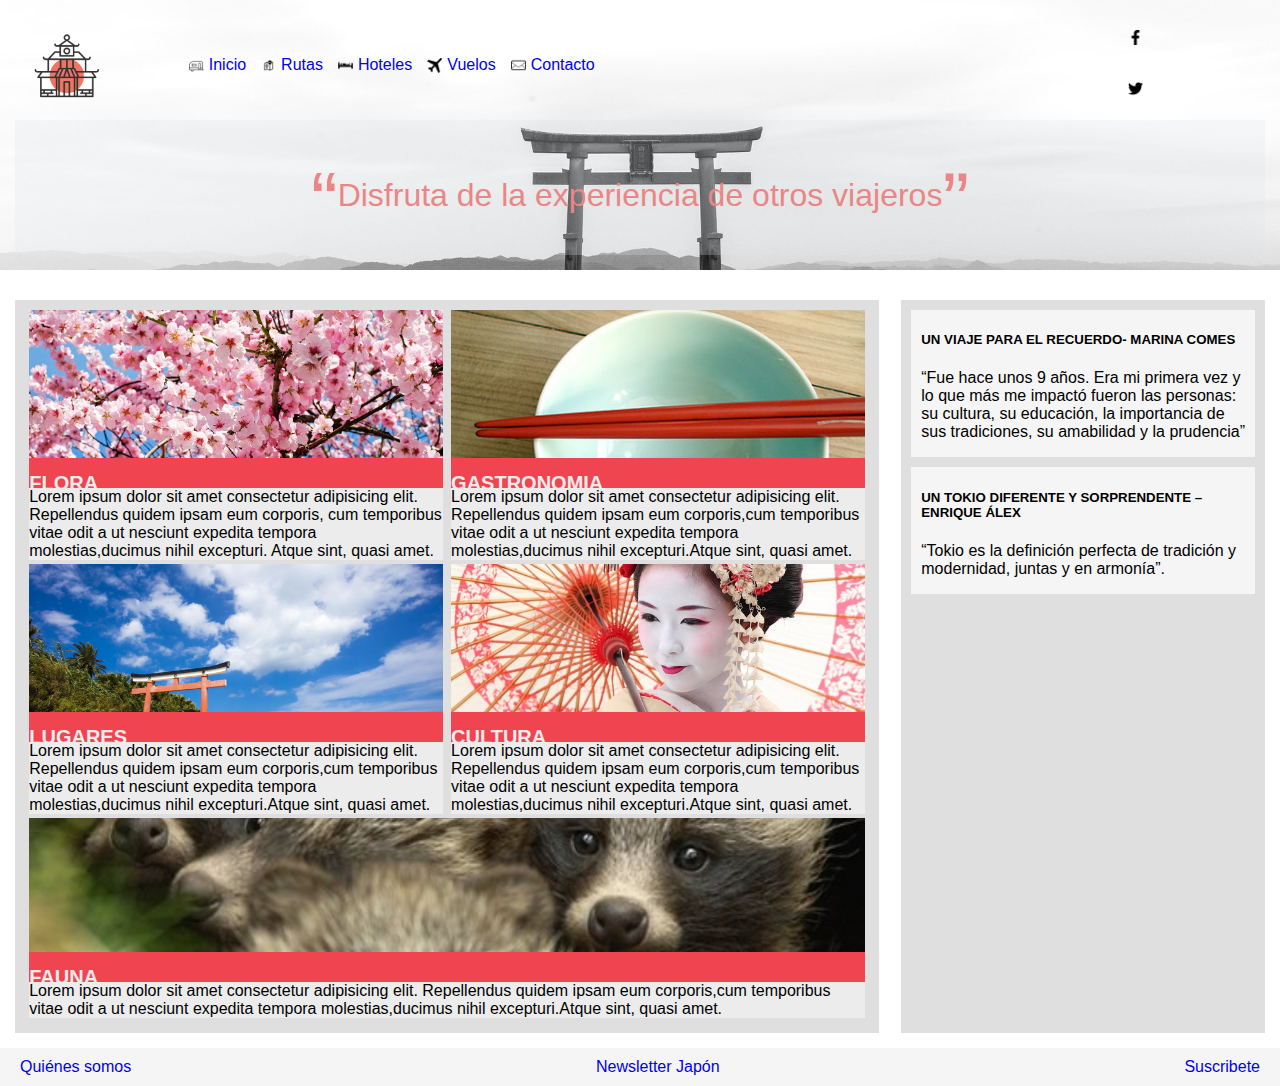
==== Nivell2/index.html @ 10db2bfe "nivell 1 i 2" ====
<!DOCTYPE html>
<html lang="en">

<head>
    <meta charset="UTF-8">
    <meta name="viewport" content="width=device-width, initial-scale=1.0">
    <title>Wireframe amb flex Layout</title>
    <link rel="stylesheet" href="./CSS/style.css">

</head>

<body>
    <header>
        <nav id="box1">
            <img id="logo" src="./img/logo.png" alt="logo">

            <ul id="menu">
                <li>
                    <a href="/"><img id="home" src="./img/home.png" alt="Inicio">
                        <span>Inicio</span></a>

                </li>

                <li>
                    <a href="/"><img id="routes" src="./img/route.png" alt="Rutas">
                        <span>Rutas</span></a>
                </li>

                <li>
                    <a href="/"><img id="hotels" src="./img/hotel.png" alt="Hoteles">
                        <span>Hoteles</span></a>
                </li>

                <li>
                    <a href="/"><img id="flights" src="./img/flight.png" alt="Vuelos">
                        <span>Vuelos</span></a>
                </li>

                <li>
                    <a href="/"><img id="contact" src="./img/contact.png" alt="">
                        <span>Contacto</span></a>
                </li>

            </ul>

            <div id="social">
                <ul>
                    <li>
                        <a href="/"><img id="facebook" src="./img/fb.png" alt="Facebook">
                        </a>

                    </li>

                    <li>
                        <a href="/"><img id="twitter" src="./img/twitter.png" alt="twitter">
                        </a>
                    </li>
                </ul>
            </div>

        </nav>

        <div id="box2">
            <blockquote id="webname">Disfruta de la experiencia de otros viajeros</blockquote>
        </div>


    </header>


    <main>
        <section>
            <article class="column-article" id="sakura">
                <div>
                    <h2>FLORA</h2>
                    <p>Lorem ipsum dolor sit amet consectetur adipisicing elit. Repellendus quidem ipsam eum corporis,
                        cum temporibus vitae odit a ut nesciunt expedita tempora molestias,ducimus nihil excepturi.
                        Atque sint, quasi amet.
                    </p>
                </div>
            </article>

            <article class="column-article" id="sticks">
                <div>
                    <h2>GASTRONOMIA</h2>
                    <p>Lorem ipsum dolor sit amet consectetur adipisicing elit. Repellendus quidem ipsam eum
                        corporis,cum temporibus vitae odit a ut nesciunt expedita tempora molestias,ducimus nihil
                        excepturi.Atque sint, quasi amet.
                    </p>
                </div>
            </article>

            <article class="column-article" id="place">
                <div>
                    <h2>LUGARES</h2>
                    <p>Lorem ipsum dolor sit amet consectetur adipisicing elit. Repellendus quidem ipsam eum
                        corporis,cum temporibus vitae odit a ut nesciunt expedita tempora molestias,ducimus nihil
                        excepturi.Atque sint, quasi amet.
                    </p>
                </div>
            </article>

            <article class="column-article" id="geisha">
                <div>
                    <h2>CULTURA</h2>
                    <p>Lorem ipsum dolor sit amet consectetur adipisicing elit. Repellendus quidem ipsam eum
                        corporis,cum temporibus vitae odit a ut nesciunt expedita tempora molestias,ducimus nihil
                        excepturi.Atque sint, quasi amet.
                    </p>
                    <div>
            </article>

            <article id="inline-article">
                <div>
                    <h2>FAUNA</h2>
                    <p>Lorem ipsum dolor sit amet consectetur adipisicing elit. Repellendus quidem ipsam eum
                        corporis,cum temporibus vitae odit a ut nesciunt expedita tempora molestias,ducimus nihil
                        excepturi.Atque sint, quasi amet.
                    </p>
                </div>
            </article>

        </section>

        <aside id="reviews">
            <blockquote class="opinions">
                <h5>UN VIAJE PARA EL RECUERDO- MARINA COMES</h5>
                <p>“Fue hace unos 9 años. Era mi primera vez y lo que más me impactó fueron las personas: su
                    cultura, su
                    educación, la importancia de sus tradiciones, su amabilidad y la prudencia”</p>
            </blockquote>
            <blockquote class="opinions">
                <h5>UN TOKIO DIFERENTE Y SORPRENDENTE – ENRIQUE ÁLEX</h5>
                <p>“Tokio es la definición perfecta de tradición y modernidad, juntas y en armonía”.</p>
            </blockquote>
        </aside>
    </main>

    <footer>
        <ul class=info>
            <li>
                <a href="/">
                    <span>Quiénes somos</span></a>
            </li>

            <li>
                <a href="/">
                    <span>Newsletter Japón</span></a>
            </li>

            <li>
                <a href="/">
                    <span>Suscribete</span></a>
            </li>
        </ul>

        </ul>
        </ul>



    </footer>
</body>

</html>
---- Nivell2/CSS/style.css ----
html, body {
    margin: 0;
    padding: 0;
}

body {
    background-color: white;
    display: flex;
    height: 100vh;
    flex-direction: column;
    justify-content: flex-start;
    font-family: 'Gill Sans', 'Gill Sans MT', Calibri, 'Trebuchet MS', sans-serif;
}

header {
    display: flex;
    flex-direction: column;
    padding: 15px;  
    background-image: url('../img/header.jpg');
    background-size: cover;
    background-position: center;
    background-repeat: no-repeat;
    margin-bottom: 15px;
}

#box1 {
    height: 70px;
    padding: 15px;
    margin-bottom: 5px;
    display:flex;
    justify-content: space-between;
}

#logo {
    height: 100%;
}

#menu {
    display: flex;
    flex-basis: 70%;
    justify-content:flex-start;
    align-items: center;
    margin: 0;
    padding: 0;
    list-style: none;
}

#menu li a{
    height: 40px;
    display:flex;
    align-items: center;
    justify-content: space-between;
    margin-right: 15px;
    text-decoration: none;
}

#menu li a:hover {
    color: violet;
}

#menu li a span {
    line-height: 40px;
    margin-left: 5px;
}

#menu li a img {
    height: 15px;
}

#social {
    display: flex;
    flex-basis: 10%;
    height: 100%;
}

#social ul {
    margin: 0;
    padding: 0;
    display: flex;
    flex-direction: column;
    list-style: none;
    justify-content: space-between;
}

#social ul li a img {
    height: 15px;
}

#social ul li a:hover img{
    opacity: 0.4;

}
#box2 {
    height: 120px;
    padding: 15px;
    padding-bottom: 0;
    display: flex;
    background-color: #dfe4ea40;
}

#webname {
    flex-basis: 100%;
    color: #ea8685;
    font-size: 2rem;
    display: flex;
    align-items: center;
    justify-content: center;
}

#webname:before, #webname:after {
    color: #ea8685;
    content: open-quote;
    font-size: 2.5em;
    margin-top: 12px;
}

#webname:after {
    content: close-quote;
}

main {
    display: flex;  
    padding: 15px;
    justify-content: space-between;
}

main section {
    background-color:#e0dfdf;
    display: flex;
    flex-basis: 67.5%;
    padding: 10px;
    flex-wrap: wrap;
}

main section .column-article {
    flex-basis: 49%;
    margin: 0 0.5% 0.5% 0.5%;
    background-size: cover;
    background-position: center;
    background-repeat: no-repeat;
    height: 250px;
    display: flex;
    flex-direction: column;
    justify-content: flex-end;
}

main section .column-article#sakura {
    background-image: url("../img/sakura.jpg");
}

main section .column-article#sticks {
    background-image: url("../img/sticks.jpg");
}

main section .column-article#place {
    background-image: url("../img/place.jpeg");
    background-position: bottom;
}

main section .column-article#geisha {
    background-image: url("../img/geisha.jpg");
}

main section #inline-article {
    flex-basis: 100%;
    margin: 0 0.5% 0.5% 0.5%;
    height:200px;
    background-size: cover;
    background-position: center;
    background-repeat: no-repeat;
    background-image: url("../img/tanuki.jpg");
    display: flex;
    align-items: flex-end;
}

div h2 {
    margin-top: 80px;
    background-color: #f04451;
    height: 30px;
    color: #ececec;
    font-size: 20px;
    margin-bottom: 0;
    line-height: 50px;
}

div p {
    background-color: #ececec;
    font-size: 16px;
    margin: 0;
}

#inline-article {
    flex: 1;
    margin-top: 10px;
    margin-left: 0.5%;
    margin-right: 0.5%;
    align-self: flex-end;
}

main aside {
    background-color: #e0dfdf; 
    display:flex;
    flex-basis: 27.5%;
    flex-direction: column;
    padding: 10px;
}

main aside .opinions {
    background-color: whitesmoke;
    margin: 0;
    margin-bottom: 10px;
    padding-right: 10px;
    padding-left: 10px;
}
aside .opinions:last-child {
    margin-bottom: 0;
}

footer {
    background-color: whitesmoke;
    padding-top: 10px;
    padding-left: 20px;
    padding-right: 20px;
    padding-bottom: 10px;
    display: flex; 
    height: 60px;
    justify-self: flex-end;
}

ul.info {
    flex: 1;
    list-style: none;
    margin:0;
    padding: 0;
    display:flex;
    justify-content: space-between;
    align-items: center;
}

ul.info li a {
    text-decoration: none;
}
 
ul.info li a:hover {
    color: violet;
}


@media (min-width: 768px) and (max-width: 1024px) {
    main {
       flex-direction: column;

    }
    main section {
        margin-bottom: 15px;
    }
}

@media (max-width:767px) {
    header {
        margin-left: 10px;
        margin-bottom: 20px;
    }

    ul li a img {
        height: 20px;

    }

    ul#menu li a span {
        display: none;
    }

    ul#menu {
        margin: 15px;
    } 


    #box1 {
        padding: 5px;
        margin-left: 0;
        margin-bottom: 20px;
    }

    #box2 {
        padding: 40px;    
    }

    #logo {     
        flex-basis: 10%;
    }
    
    #webname {
        flex-basis: 70%;
        font-size:2rem;
        text-align: center;
    }
    
    #social {
        flex-basis: 10%
    }

    main {
        flex-direction: column;
        padding: 0px;
        margin-bottom: 5px;
     }

     main section {
         margin-bottom: 15px;
         padding:5px;
         flex-direction: column;
     }

     main section article.column-article {
        flex-basis: 40%;
        margin: 0 5% 5% 5%;
     }

     main section article#inline-article {
        flex-basis: 90%;
        margin: 0 5%;
     }
     
     footer {
         padding: 30px;
         height: 30px;
     }
}
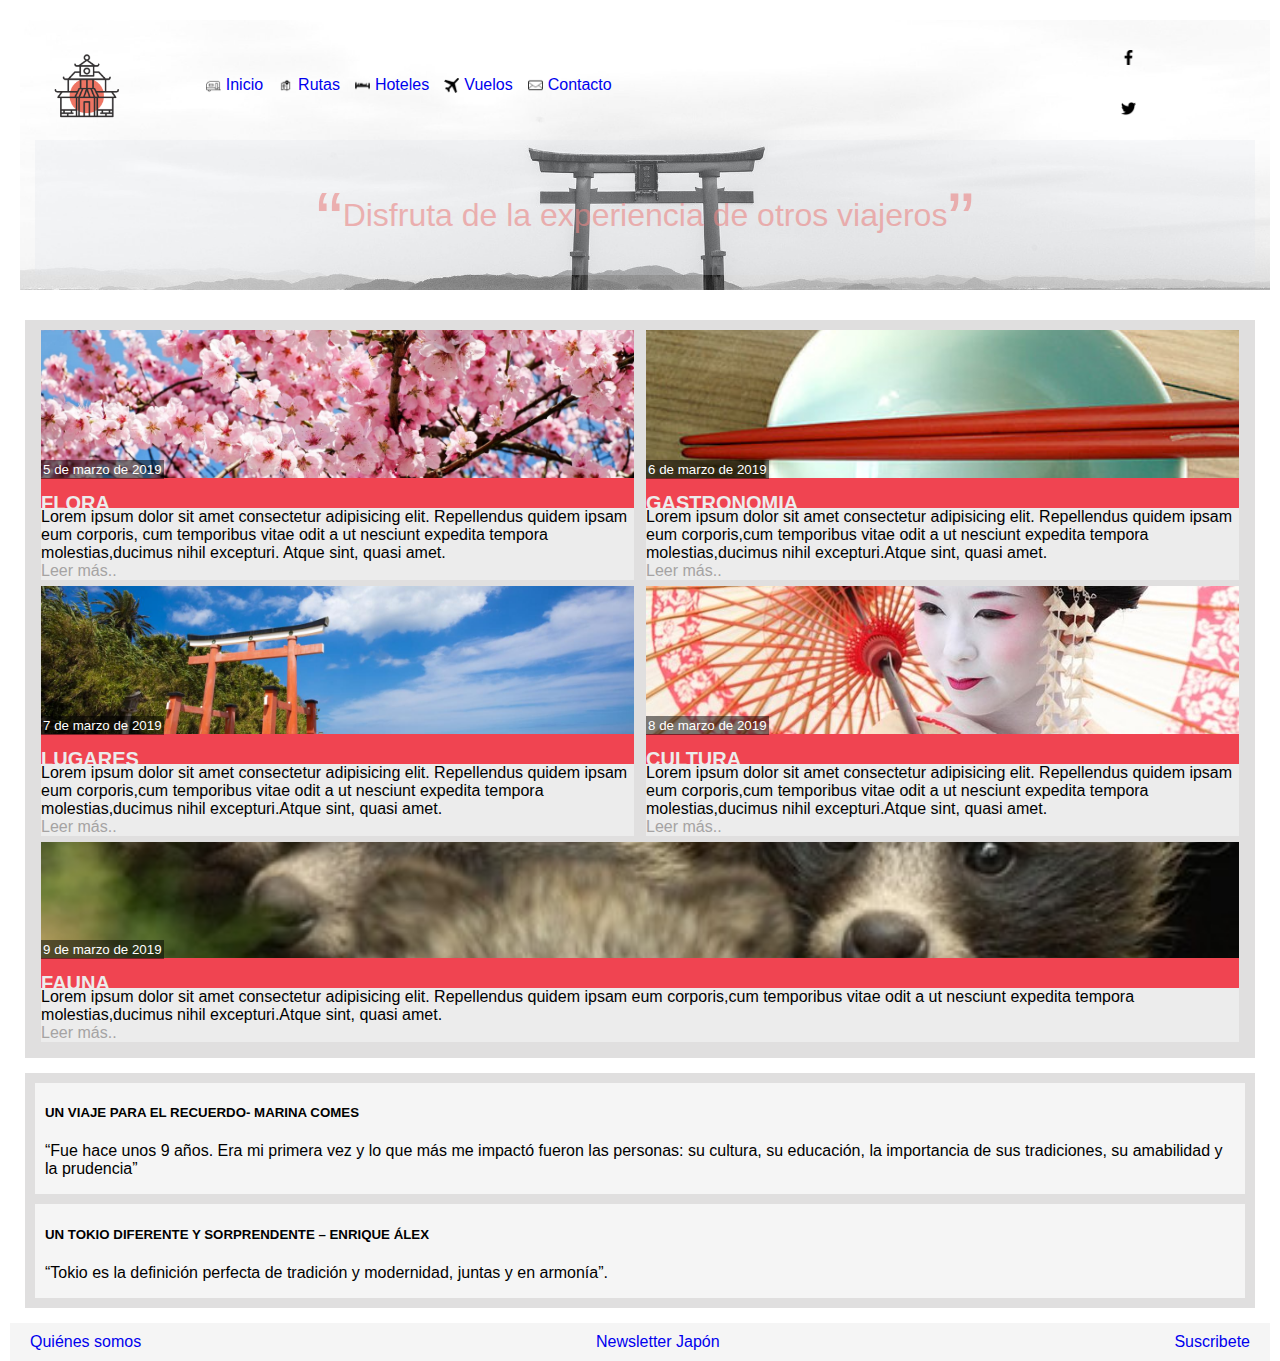
==== commit d6c659f1: "cambiar estilos para ajustarme a comentarios" ====
--- a/Nivell2/index.html
+++ b/Nivell2/index.html
@@ -72,50 +72,66 @@
         <section>
             <article class="column-article" id="sakura">
                 <div>
+                    <small>5 de marzo de 2019</small>
                     <h2>FLORA</h2>
                     <p>Lorem ipsum dolor sit amet consectetur adipisicing elit. Repellendus quidem ipsam eum corporis,
                         cum temporibus vitae odit a ut nesciunt expedita tempora molestias,ducimus nihil excepturi.
                         Atque sint, quasi amet.
+                        <br>
+                        <span>Leer más..</span>
                     </p>
+
                 </div>
             </article>
 
             <article class="column-article" id="sticks">
                 <div>
+                    <small>6 de marzo de 2019</small>
                     <h2>GASTRONOMIA</h2>
                     <p>Lorem ipsum dolor sit amet consectetur adipisicing elit. Repellendus quidem ipsam eum
                         corporis,cum temporibus vitae odit a ut nesciunt expedita tempora molestias,ducimus nihil
                         excepturi.Atque sint, quasi amet.
+                        <br>
+                        <span>Leer más..</span>
                     </p>
                 </div>
             </article>
 
             <article class="column-article" id="place">
                 <div>
+                    <small>7 de marzo de 2019</small>
                     <h2>LUGARES</h2>
                     <p>Lorem ipsum dolor sit amet consectetur adipisicing elit. Repellendus quidem ipsam eum
                         corporis,cum temporibus vitae odit a ut nesciunt expedita tempora molestias,ducimus nihil
                         excepturi.Atque sint, quasi amet.
+                        <br>
+                        <span>Leer más..</span>
                     </p>
                 </div>
             </article>
 
             <article class="column-article" id="geisha">
                 <div>
+                    <small>8 de marzo de 2019</small>
                     <h2>CULTURA</h2>
                     <p>Lorem ipsum dolor sit amet consectetur adipisicing elit. Repellendus quidem ipsam eum
                         corporis,cum temporibus vitae odit a ut nesciunt expedita tempora molestias,ducimus nihil
                         excepturi.Atque sint, quasi amet.
+                        <br>
+                        <span>Leer más..</span>
                     </p>
                     <div>
             </article>
 
             <article id="inline-article">
                 <div>
+                    <small>9 de marzo de 2019</small>
                     <h2>FAUNA</h2>
                     <p>Lorem ipsum dolor sit amet consectetur adipisicing elit. Repellendus quidem ipsam eum
                         corporis,cum temporibus vitae odit a ut nesciunt expedita tempora molestias,ducimus nihil
                         excepturi.Atque sint, quasi amet.
+                        <br>
+                        <span>Leer más..</span>
                     </p>
                 </div>
             </article>
--- a/Nivell2/CSS/style.css
+++ b/Nivell2/CSS/style.css
@@ -1,6 +1,7 @@
 html, body {
     margin: 0;
-    padding: 0;
+    padding: 5px;
+    padding-top: 10px;
 }
 
 body {
@@ -21,6 +22,7 @@
     background-position: center;
     background-repeat: no-repeat;
     margin-bottom: 15px;
+    margin-left: 10px;
 }
 
 #box1 {
@@ -105,6 +107,7 @@
     display: flex;
     align-items: center;
     justify-content: center;
+    opacity: 0.6;
 }
 
 #webname:before, #webname:after {
@@ -117,9 +120,9 @@
 #webname:after {
     content: close-quote;
 }
-
 main {
     display: flex;  
+    flex-direction: column;
     padding: 15px;
     justify-content: space-between;
 }
@@ -130,6 +133,7 @@
     flex-basis: 67.5%;
     padding: 10px;
     flex-wrap: wrap;
+    margin-bottom: 15px;
 }
 
 main section .column-article {
@@ -174,7 +178,7 @@
 }
 
 div h2 {
-    margin-top: 80px;
+   margin-top: 0;
     background-color: #f04451;
     height: 30px;
     color: #ececec;
@@ -183,12 +187,22 @@
     line-height: 50px;
 }
 
+div small {
+    color: white;
+    background: rgba(0,0,0, 0.5);
+    padding: 2px;
+    margin-top: 80px;
+}
+
 div p {
     background-color: #ececec;
     font-size: 16px;
     margin: 0;
 }
 
+div span {
+    color:#A5A3A3
+}
 #inline-article {
     flex: 1;
     margin-top: 10px;
